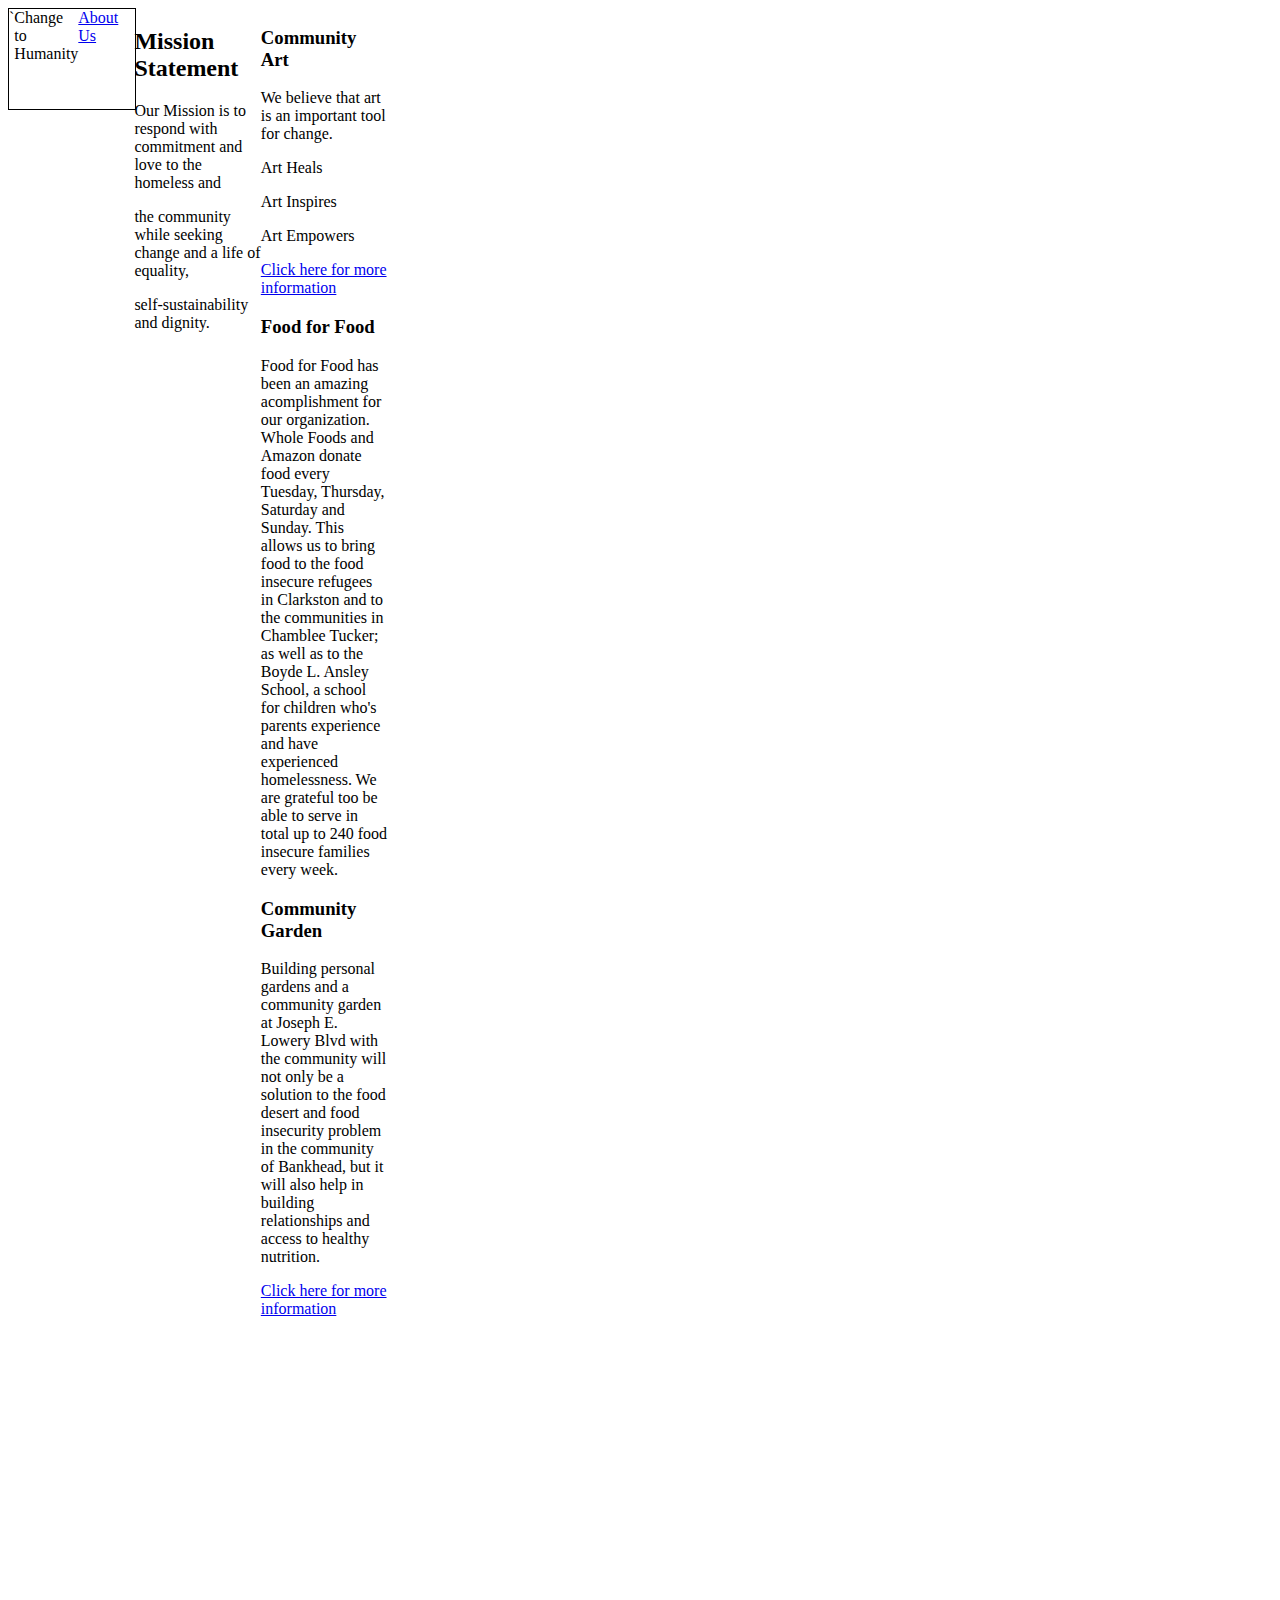
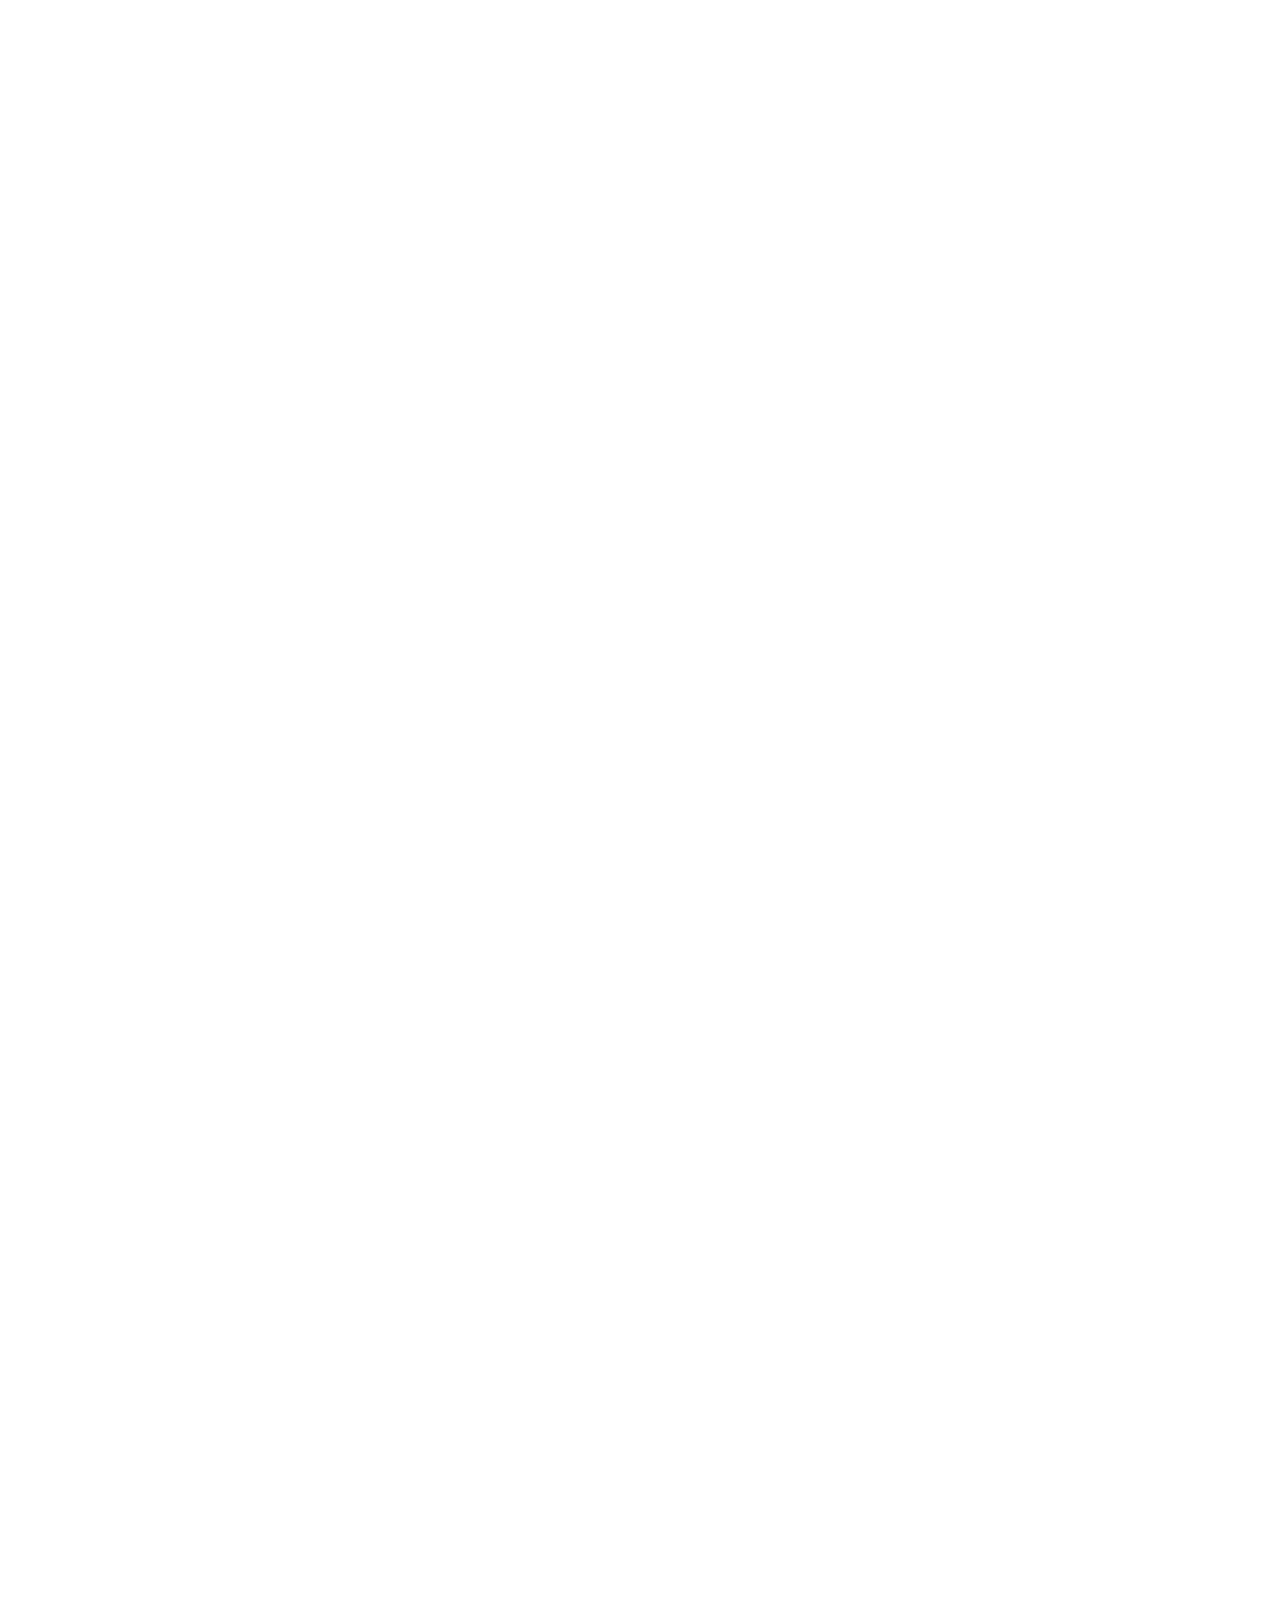
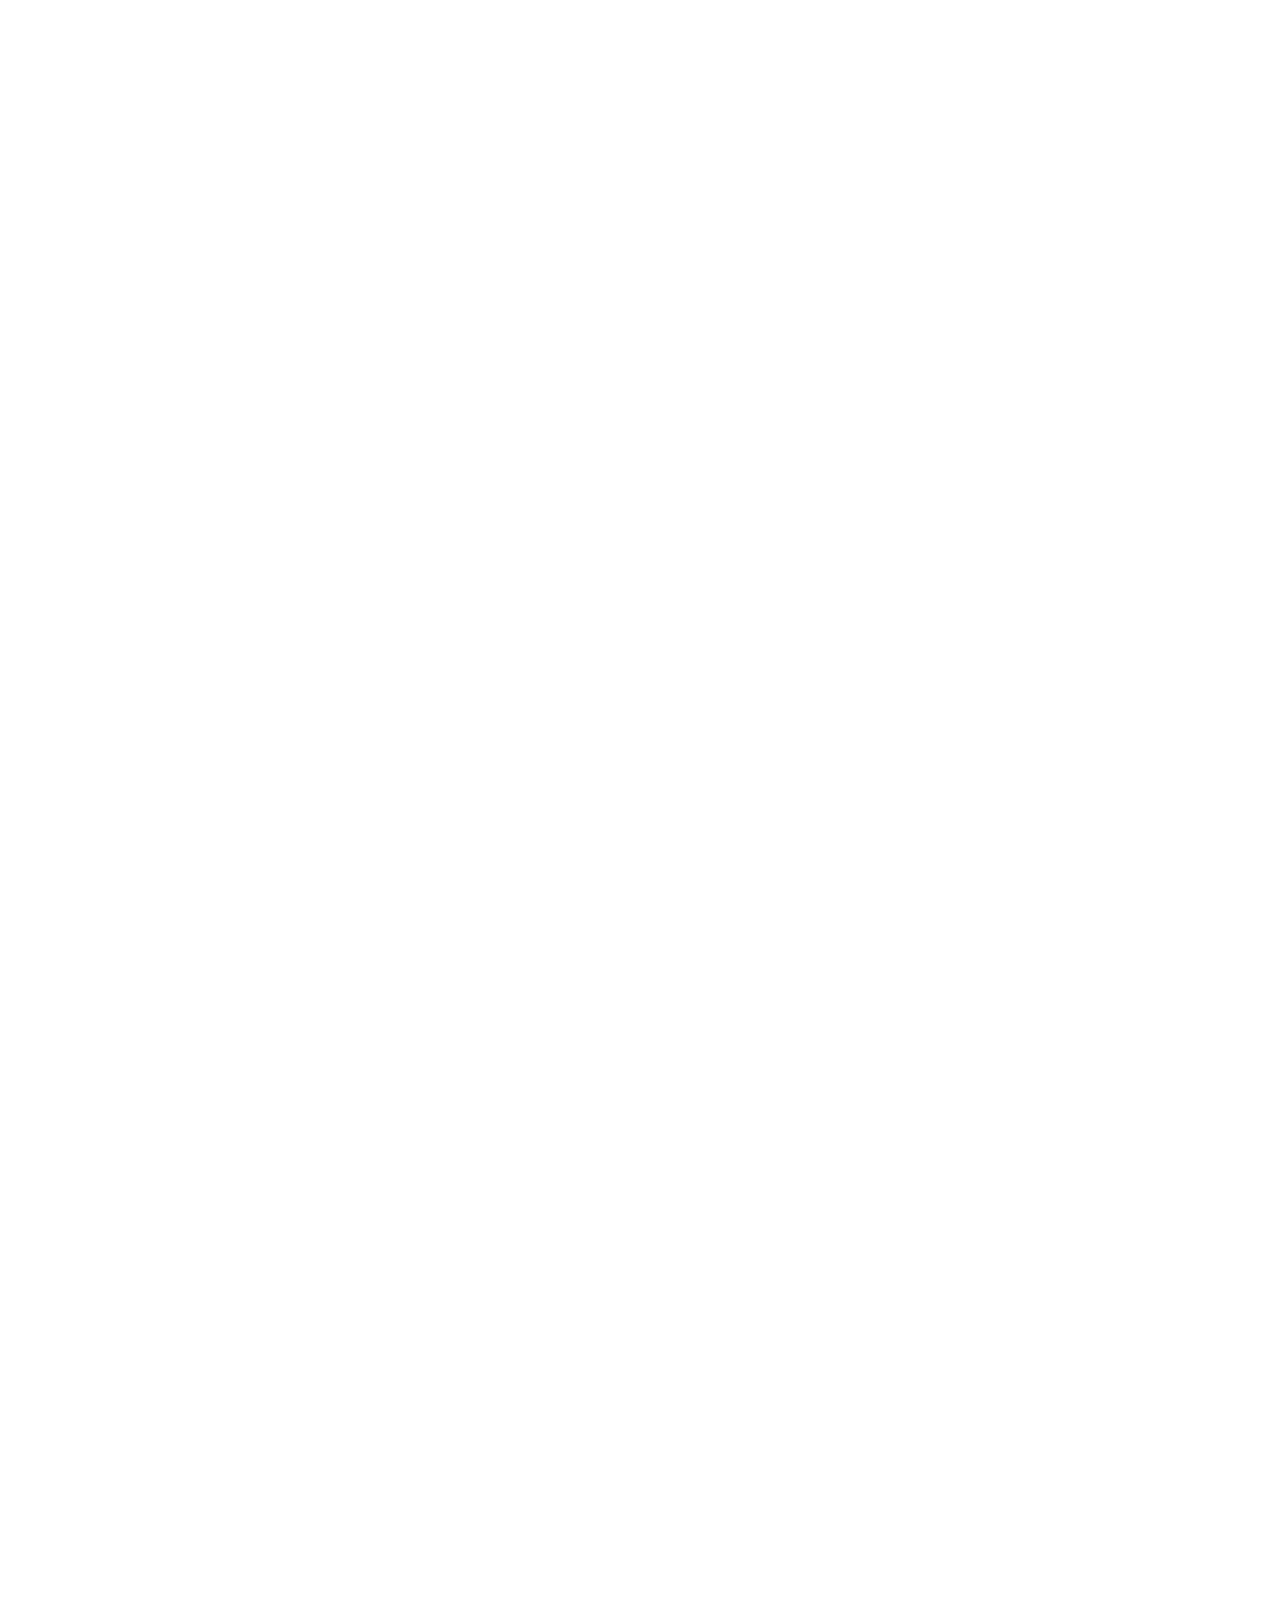
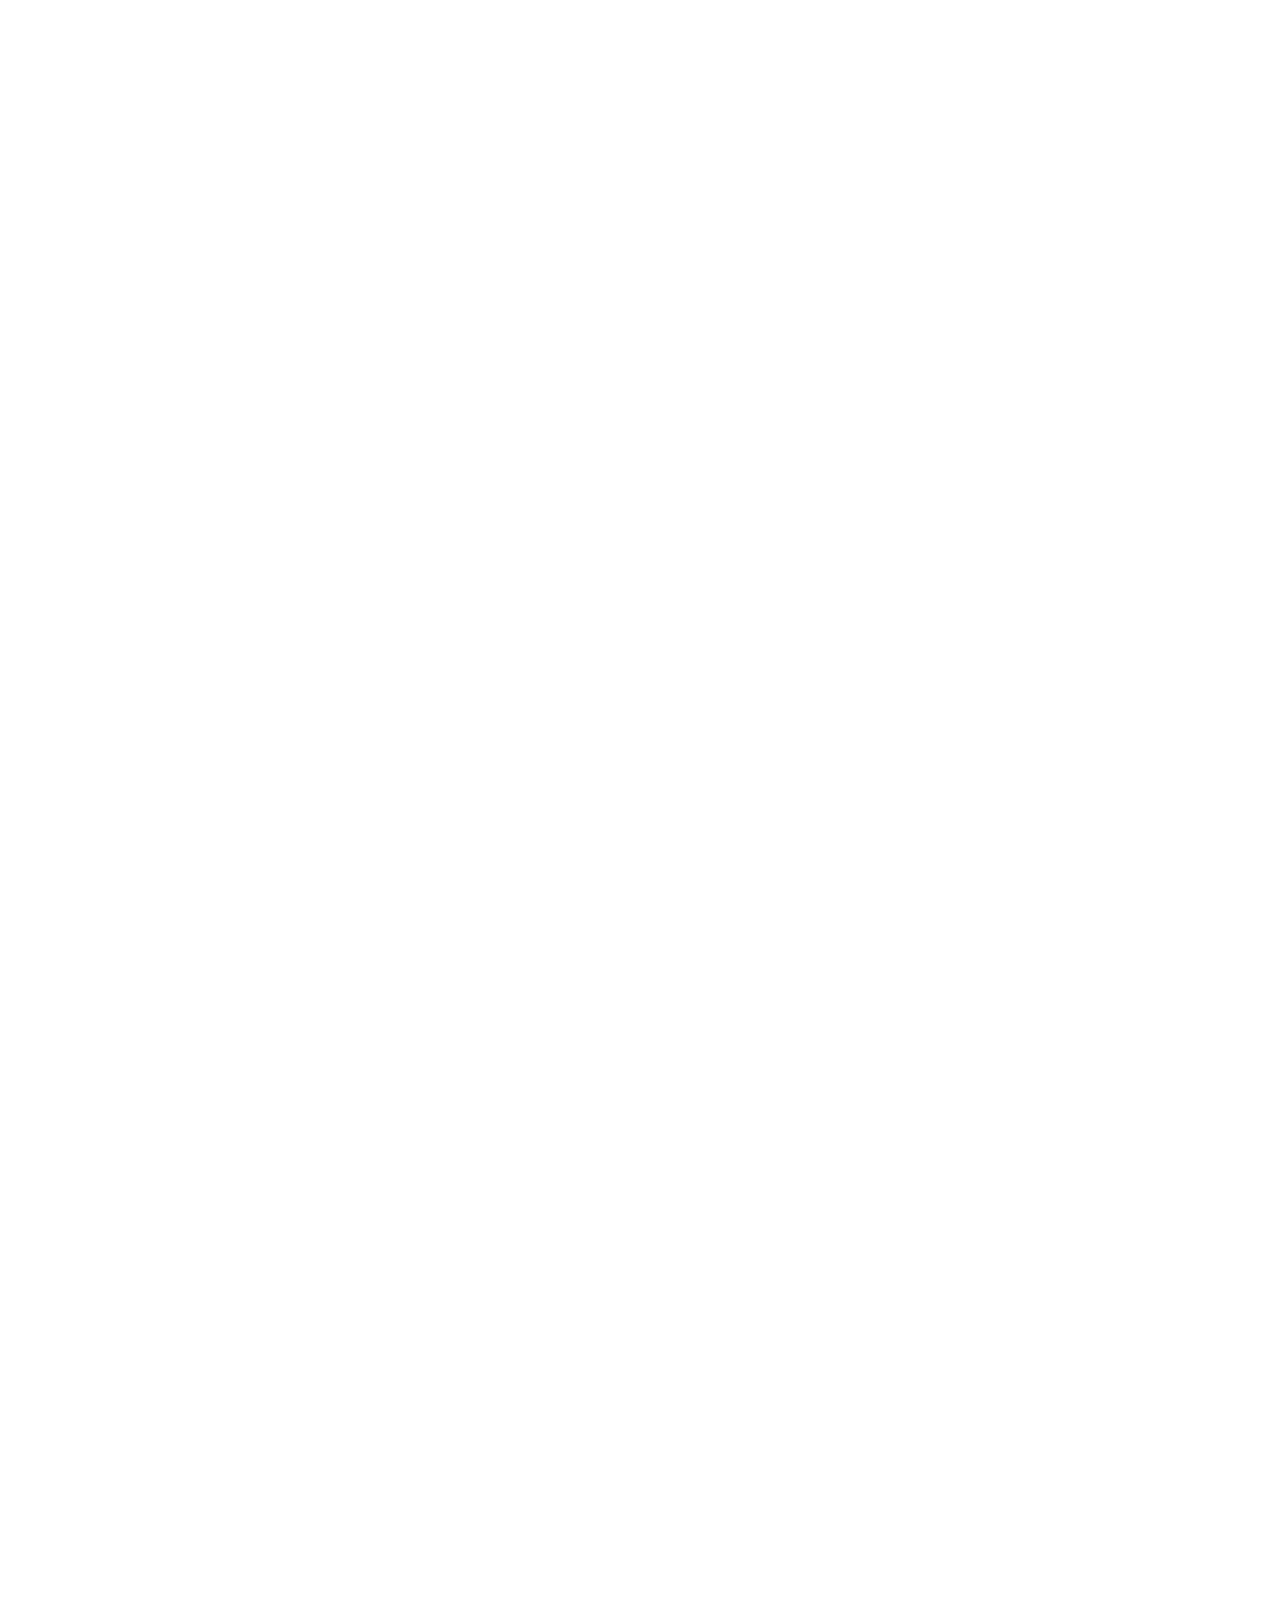
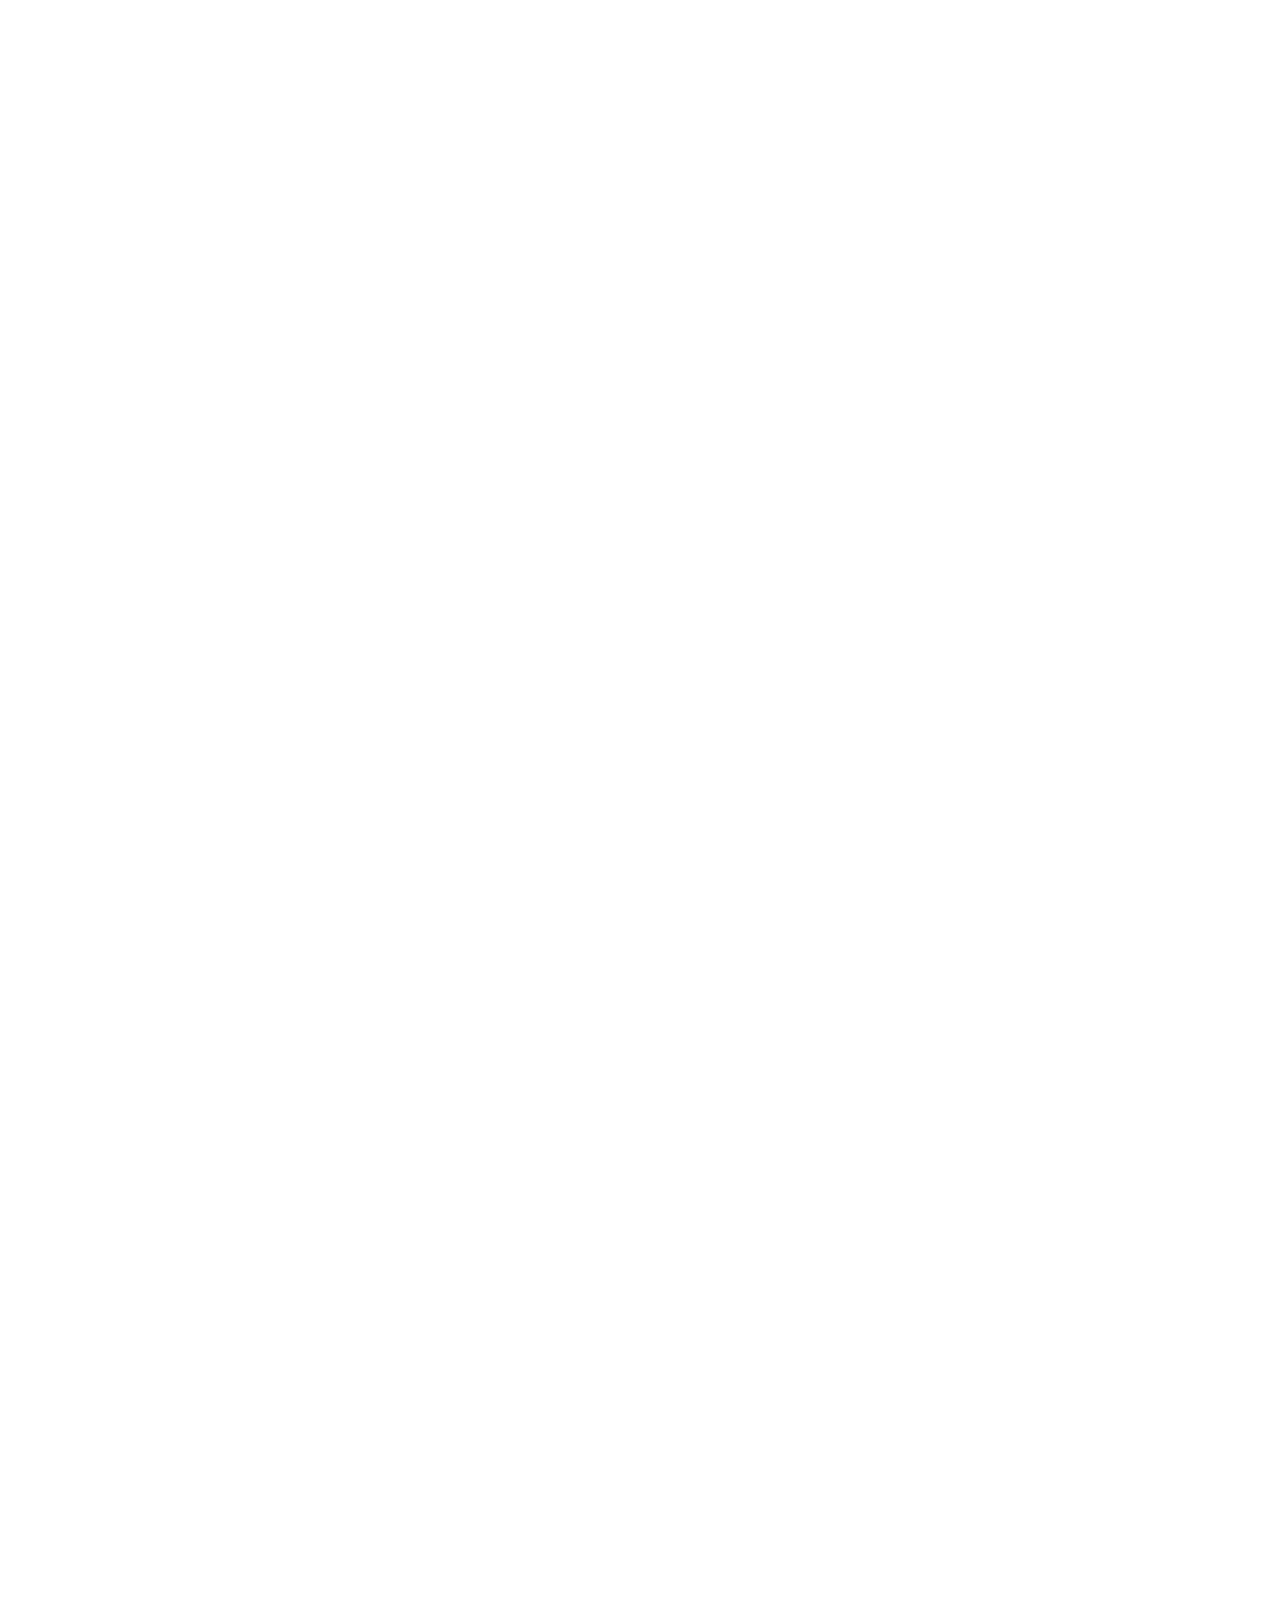
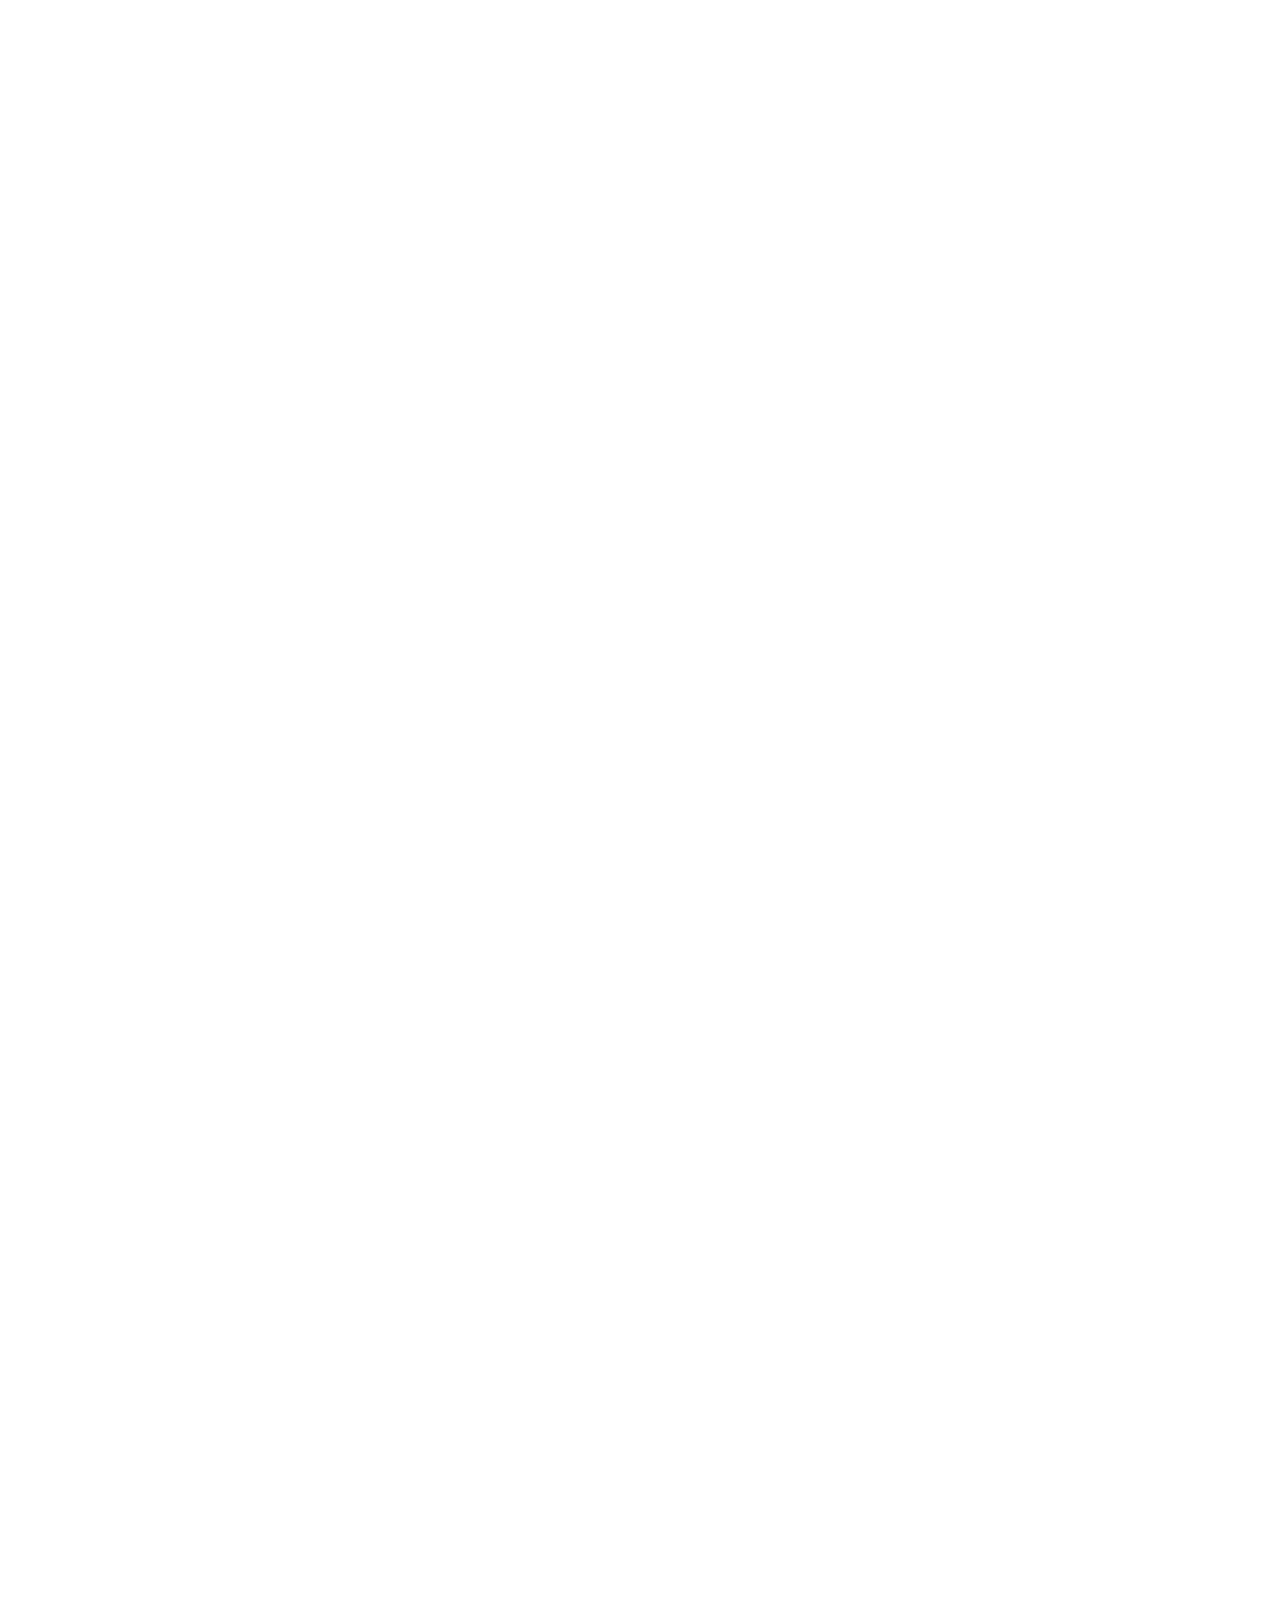
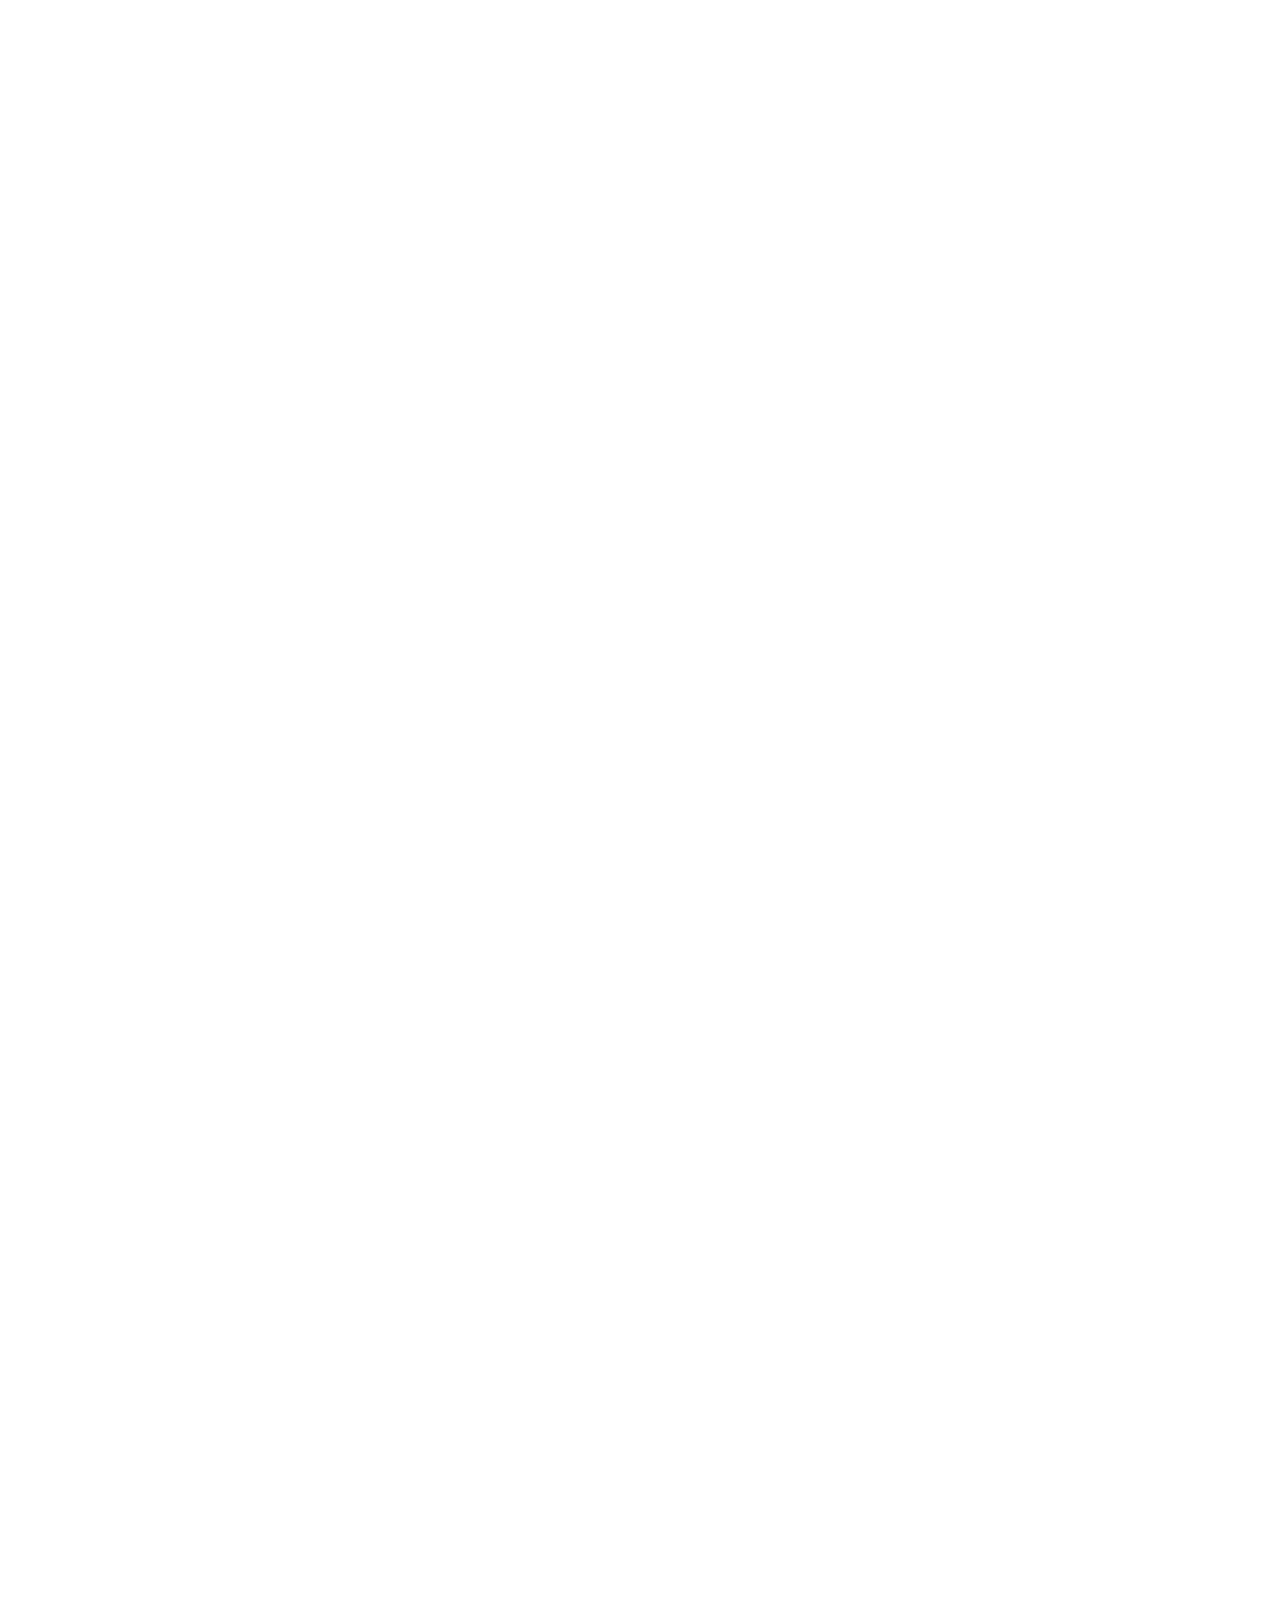
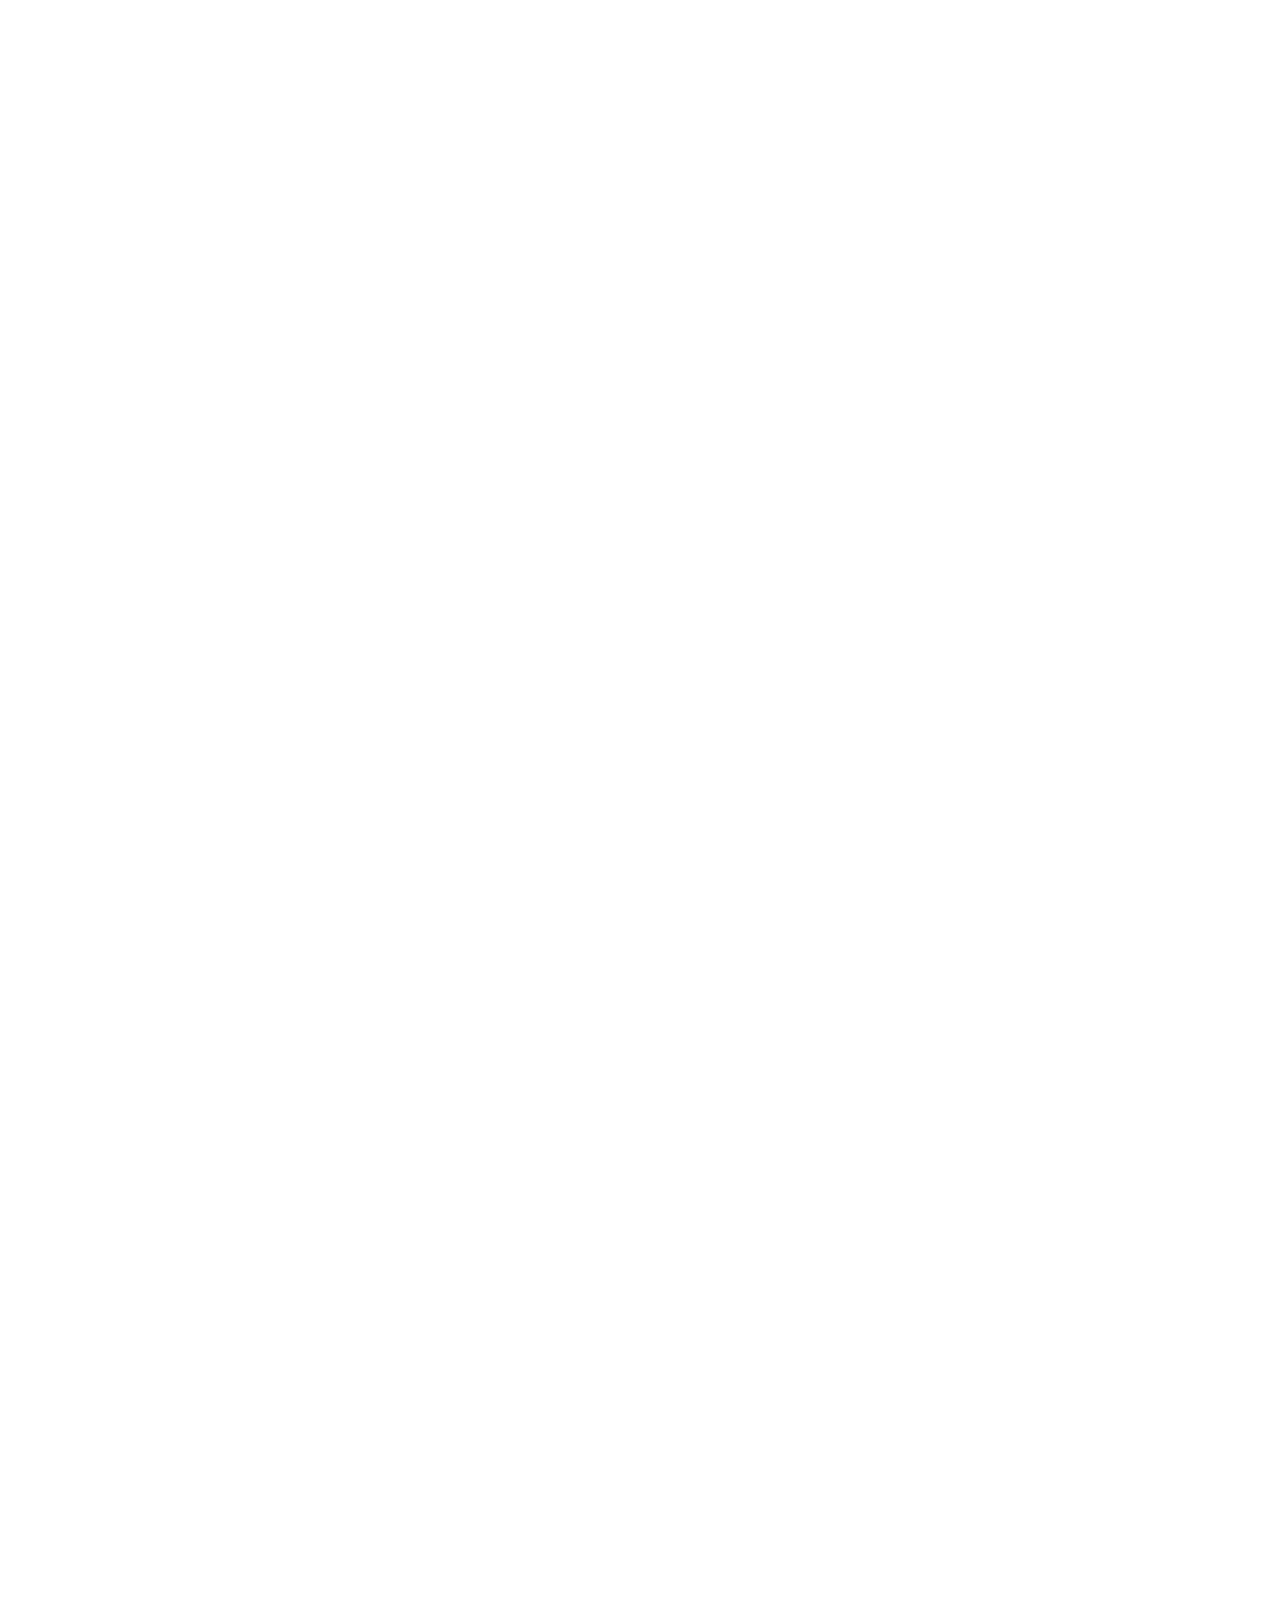
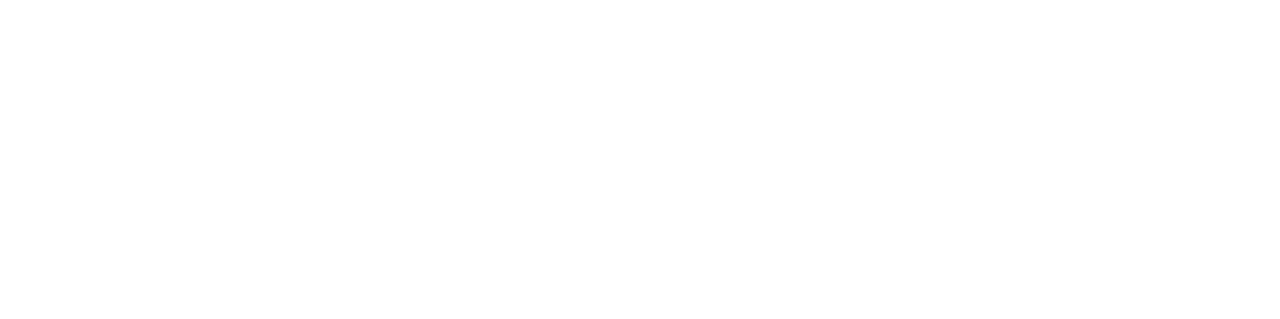
==== index.html @ 5e3e8aa6 "Create repo- brought in files" ====
<!DOCTYPE html>

<html>
  <head>
    <link rel="shortcut icon" href="./assets/image/favicon.ico" type="image/x-icon">
    <link rel="stylesheet" href="./assets/css/styles.css" type="text/css">
    <title>
    Change to Humanity 
    </title>
  </head>

  <body>
    <div class="container">

      <div class="box1"
          <h1>Change to Humanity</h1>
      </div>

      `<div class="box2"
          <link><a href="./secondindex.html">About Us</a></link> 
      </div>
      
    </div>  
   

    <div class="mission-section">
        <h2>Mission Statement</h2>
        <p>Our Mission is to respond with commitment and love to the homeless and</p>
        <p>the community while seeking change and a life of equality,</p>
        <p>self-sustainability and dignity.</p>
    </div>

    <div class="project-section">
      <div class="community-art">
        <h3>Community Art</h3>
        <p>We believe that art is an important tool for change.</p>
        <p>Art Heals</p>
        <p>Art Inspires</p>
        <p>Art Empowers</p>
        <link><a href="http://www.changetohumanity.org/wp-content/uploads/2019/11/Community-Art-Center.pdf">Click here for more information</a></link>
        </div>

        <div class="food-for-food">
          <h3>Food for Food</h3>
          <p>Food for Food has been an amazing acomplishment for our organization.
          Whole Foods and Amazon donate food every Tuesday, Thursday, Saturday and Sunday.
          This allows us to bring food to the food insecure refugees in Clarkston 
          and to the communities in Chamblee Tucker; as well as to the Boyde L. Ansley School,
          a school for children who's parents experience and have experienced homelessness.
          We are grateful too be able to serve in total up to 240 food insecure families every week.
        </p>
        </div>

        <div class="Community Garden"> 
          <h3>Community Garden</h3>
          <p>Building personal gardens and a community garden at
             Joseph E. Lowery Blvd with the community will not only 
             be a solution to the food desert and food insecurity problem 
             in the community of Bankhead, but it will also help in
              building relationships and access to healthy nutrition.</p>
              <link> <a href="http://www.changetohumanity.org/wp-content/uploads/2019/10/Community-Garden-at-Joseph-E-Lowery.pdf">Click here for more information</a></link>
        </div>
      </div>


  </body>
</html>
---- assets/css/styles.css ----
body {
    display: grid;
    grid-template: repeat(10, 1fr) / repeat(10, 1fr);
}
.container{
    display: flex; 
    border: 1px solid black;
    width: 100%;
    height: 100px;
    background-color: white; 
    align-content: center:
}

.box1 {
    flex: 1;
    order: 1;
   
    justify-content: center;
}

.box2 {
    flex: 1;
    order: 2;
}
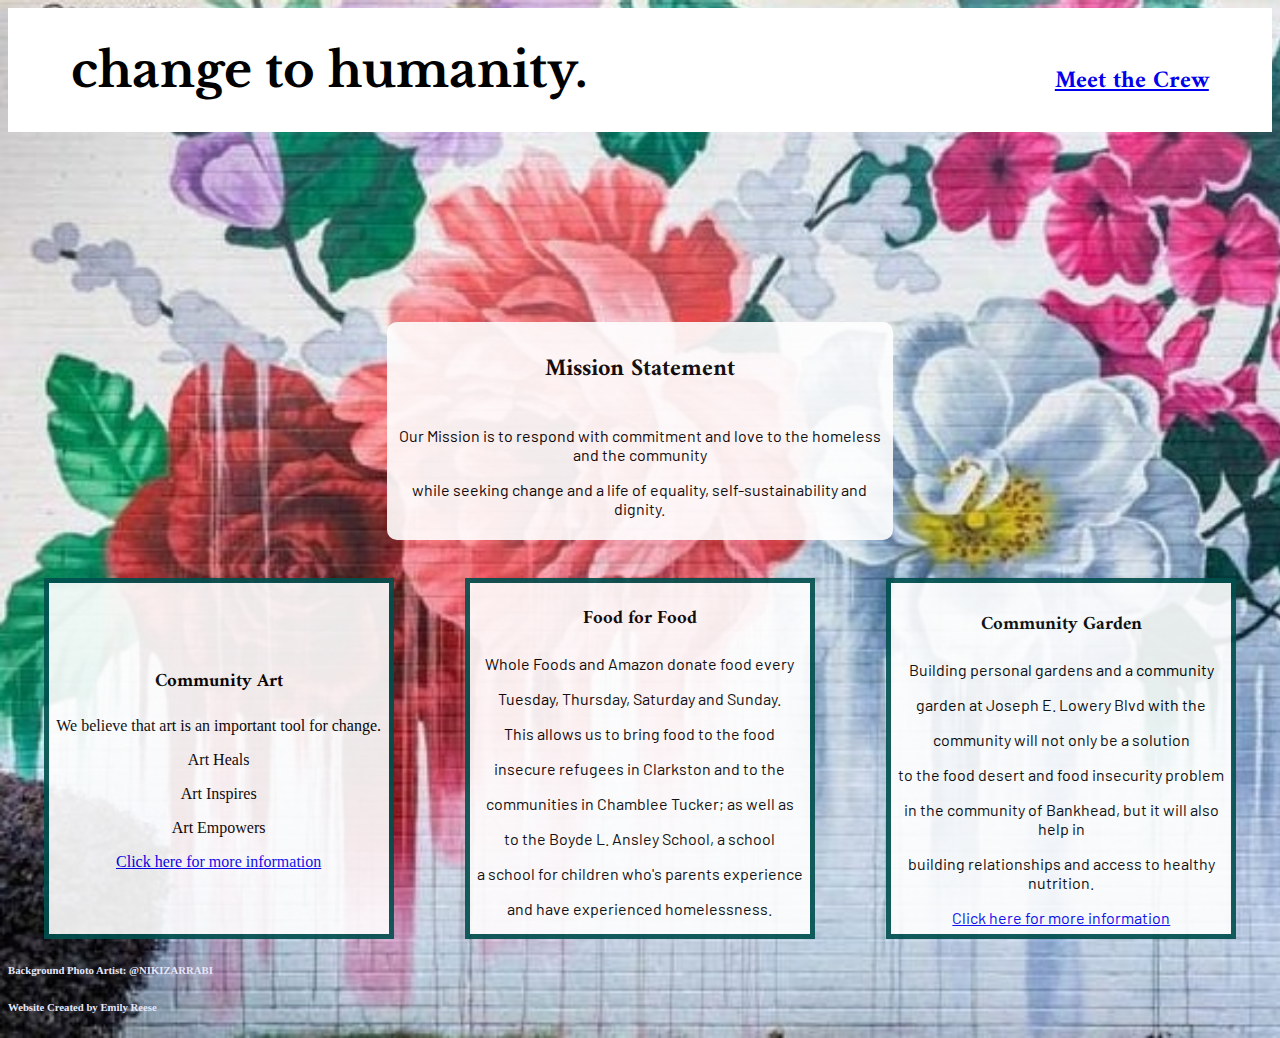
==== commit 33fed317: "Created second and third html page and 2 style.css files." ====
--- a/index.html
+++ b/index.html
@@ -1,67 +1,110 @@
 <!DOCTYPE html>
-
+<!--HEADING-->
 <html>
   <head>
+    <!--STYLEESHEETS-->
     <link rel="shortcut icon" href="./assets/image/favicon.ico" type="image/x-icon">
     <link rel="stylesheet" href="./assets/css/styles.css" type="text/css">
     <title>
     Change to Humanity 
     </title>
+    <!--FONTS-->
+    <link rel="preconnect" href="https://fonts.googleapis.com">
+    <link rel="preconnect" href="https://fonts.gstatic.com" crossorigin>
+    <link href="https://fonts.googleapis.com/css2?family=Amiri&family=Barlow&family=Bitter:wght@300&family=Libre+Baskerville&display=swap" rel="stylesheet">
+
   </head>
 
   <body>
-    <div class="container">
-
-      <div class="box1"
-          <h1>Change to Humanity</h1>
+<!--HEADER-->
+    <header>
+      
+      <div class="box" id="logo">
+          <h1>change to humanity.</h1>
       </div>
 
-      `<div class="box2"
-          <link><a href="./secondindex.html">About Us</a></link> 
+      <div class="box" id="about-us">
+        <h2><a href="./secondindex.html">Meet the Crew</a></h2> 
       </div>
       
-    </div>  
-   
+    </header>
+      
 
-    <div class="mission-section">
-        <h2>Mission Statement</h2>
-        <p>Our Mission is to respond with commitment and love to the homeless and</p>
-        <p>the community while seeking change and a life of equality,</p>
-        <p>self-sustainability and dignity.</p>
-    </div>
+<!--MISSION STATEMENT-->
 
-    <div class="project-section">
-      <div class="community-art">
-        <h3>Community Art</h3>
-        <p>We believe that art is an important tool for change.</p>
-        <p>Art Heals</p>
-        <p>Art Inspires</p>
-        <p>Art Empowers</p>
-        <link><a href="http://www.changetohumanity.org/wp-content/uploads/2019/11/Community-Art-Center.pdf">Click here for more information</a></link>
+    <section class="mission-section">
+
+       <section class="title">
+        <div>
+          <h2>Mission Statement</h2>
+        </div>
+       </section>
+
+      <section class="paragraph" id="mission-paragraph">
+        <div>
+          <p>Our Mission is to respond with commitment and love to the homeless and the community </p>
+          <p>while seeking change and a life of equality, self-sustainability and dignity. </p>
+        </div>
+      </section>
+
+    </section>
+
+    <!--PROJECTS-->
+
+    <section class="project-section">
+
+      <section class="section" id="first-section">
+        <div class="title">
+          <h3>Community Art</h3>
+        </div>
+  
+        <div class="paragraph"></div>
+          <p>We believe that art is an important tool for change.</p>
+          <p>Art Heals</p>
+          <p>Art Inspires</p>
+          <p>Art Empowers</p>
+          <link><a href="http://www.changetohumanity.org/wp-content/uploads/2019/11/Community-Art-Center.pdf">Click here for more information</a></link>
+        </div>
+      </section> 
+    
+      <section class="section id="second-section">
+        <div class="title">
+          <h3>Food for Food</h3>
+        </div>
+        <div class="paragraph">
+          <p>Whole Foods and Amazon donate food every</p> 
+          <p>Tuesday, Thursday, Saturday and Sunday.</p>
+          <p>This allows us to bring food to the food </p>
+          <p>insecure refugees in Clarkston and to the </p>  
+          <p>communities in Chamblee Tucker; as well as</p>
+          <p>to the Boyde L. Ansley School, a school</p> 
+          <p>a school for children who's parents experience</p>
+          <p>and have experienced homelessness.</p>
+      </section>
+
+      <section class="section" id="third-section"> 
+        <div class="title">
+           <h3>Community Garden</h3>
         </div>
 
-        <div class="food-for-food">
-          <h3>Food for Food</h3>
-          <p>Food for Food has been an amazing acomplishment for our organization.
-          Whole Foods and Amazon donate food every Tuesday, Thursday, Saturday and Sunday.
-          This allows us to bring food to the food insecure refugees in Clarkston 
-          and to the communities in Chamblee Tucker; as well as to the Boyde L. Ansley School,
-          a school for children who's parents experience and have experienced homelessness.
-          We are grateful too be able to serve in total up to 240 food insecure families every week.
-        </p>
+        <div class="paragraph">
+          <p>Building personal gardens and a community</p>
+          <p>garden at Joseph E. Lowery Blvd with the</p> 
+          <p>community will not only be a solution </p>
+          <p> to the food desert and food insecurity problem </p>
+          <p> in the community of Bankhead, but it will also help in</p>
+          <p> building relationships and access to healthy nutrition.</p>
+            <link> <a href="http://www.changetohumanity.org/wp-content/uploads/2019/10/Community-Garden-at-Joseph-E-Lowery.pdf">Click here for more information</a></link>
         </div>
+      </section>
 
-        <div class="Community Garden"> 
-          <h3>Community Garden</h3>
-          <p>Building personal gardens and a community garden at
-             Joseph E. Lowery Blvd with the community will not only 
-             be a solution to the food desert and food insecurity problem 
-             in the community of Bankhead, but it will also help in
-              building relationships and access to healthy nutrition.</p>
-              <link> <a href="http://www.changetohumanity.org/wp-content/uploads/2019/10/Community-Garden-at-Joseph-E-Lowery.pdf">Click here for more information</a></link>
-        </div>
-      </div>
+    </section>
 
+    <footer>
+      <h6> Background Photo Artist: @NIKIZARRABI</h6>
+      <h6> Website Created by Emily Reese</h6>
+    </footer>
 
   </body>
+
 </html>--- a/assets/css/styles.css
+++ b/assets/css/styles.css
@@ -1,26 +1,114 @@
+/* HEADER */
+* {
+    box-sizing: border-box;
+}
+
+/*FONT FAMILIIES: 
+
+font-family: 'Amiri', serif;
+font-family: 'Barlow', sans-serif;
+font-family: 'Bitter', serif;
+font-family: 'Libre Baskerville', serif;
+*/
+
+:root {
+    --light:#FFB0AB;
+    --primary:#FF988F;
+    --secondary: #8fffc1;
+    --dark: #004F4E;
+    --tertiary: #b32519;
+    
+}
+header {
+    display: flex; 
+    justify-content: space-between;
+    align-items: baseline;
+    background-color: white; 
+    color: black;
+    margin-bottom: 0.5%;
+}
+header #logo {
+    margin-left: 5%;
+    font-size: 1.5em;
+    font-family: 'Libre Baskerville', serif;
+}
+
+.box {
+    margin: 0;
+}
+
+header #about-us {
+    margin-right: 5%;  
+    color: black; 
+    font-family: 'Amiri', serif;
+}
 
 body {
-    display: grid;
-    grid-template: repeat(10, 1fr) / repeat(10, 1fr);
+    background-image: url(../image/communityart.jpeg);
+    background-repeat: no-repeat;
+    background-size: cover;
+
 }
-.container{
-    display: flex; 
-    border: 1px solid black;
-    width: 100%;
-    height: 100px;
-    background-color: white; 
-    align-content: center:
+/* MISSION STATEMENT */
+.mission-section {
+    background-color: white;
+    width: 40%;
+    padding: 0.5%;
+    display: flex;
+    flex-direction: column;
+    justify-content: center;
+    margin-left: 30%;
+    margin-top: 15%;
+    border-radius: 10px;
+    opacity: 0.9;
 }
 
-.box1 {
-    flex: 1;
-    order: 1;
-   
-    justify-content: center;
+
+.mission-section .title {
+    text-align: center;
+    font-family: 'Amiri', serif;
 }
 
-.box2 {
-    flex: 1;
-    order: 2;
+.mission-section .paragraph {
+    text-align: center;
+    font-family: 'Barlow', sans-serif;
 }
 
+/*PROJECTS*/
+
+.title {
+    font-family: 'Amiri', serif;
+}
+
+.paragraph {
+    font-family: 'Barlow', sans-serif;
+}
+@media screen and (max-width: 768px) {
+    .project-section{
+        flex-direction: column;
+        width: 75%;
+    }
+}
+
+.project-section {
+    display: flex;
+    justify-content: space-around;
+    margin-top: 3%;
+}
+
+.section {
+    flex-basis: 350px;
+    border: 5px solid var(--dark);
+    text-align: center;
+    align-content: center;
+    background-color: white;
+    opacity: 0.9;
+    /* box-shadow: 20px 0px 20px -10px rgba(0,0,0,0.75);
+    border-radius: 10px; */
+}
+
+/* FOOTER */
+
+footer {
+    color: lavender;
+}
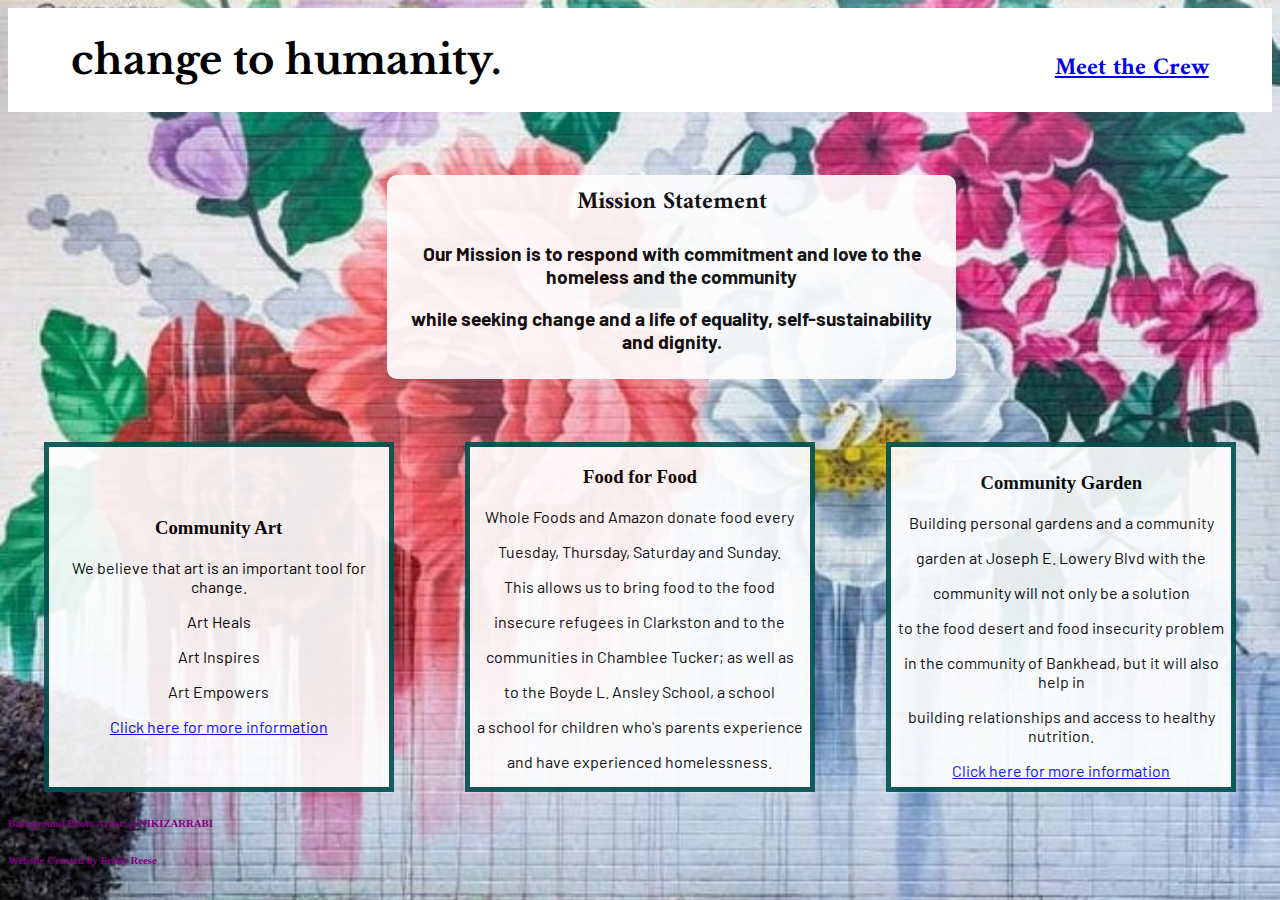
==== commit 6cc623b0: "Cleaned up code by deleting divs and sections." ====
--- a/index.html
+++ b/index.html
@@ -5,9 +5,11 @@
     <!--STYLEESHEETS-->
     <link rel="shortcut icon" href="./assets/image/favicon.ico" type="image/x-icon">
     <link rel="stylesheet" href="./assets/css/styles.css" type="text/css">
+
     <title>
-    Change to Humanity 
+      Change to Humanity 
     </title>
+
     <!--FONTS-->
     <link rel="preconnect" href="https://fonts.googleapis.com">
     <link rel="preconnect" href="https://fonts.gstatic.com" crossorigin>
@@ -15,62 +17,43 @@
 
   </head>
 
-  <body>
+
 <!--HEADER-->
     <header>
-      
-      <div class="box" id="logo">
-          <h1>change to humanity.</h1>
-      </div>
+      <h1>change to humanity.</h1>
 
-      <div class="box" id="about-us">
+      <div class="aboutus">
         <h2><a href="./secondindex.html">Meet the Crew</a></h2> 
       </div>
-      
     </header>
       
-
 <!--MISSION STATEMENT-->
-
+  <body>
     <section class="mission-section">
-
-       <section class="title">
-        <div>
-          <h2>Mission Statement</h2>
-        </div>
-       </section>
-
-      <section class="paragraph" id="mission-paragraph">
-        <div>
-          <p>Our Mission is to respond with commitment and love to the homeless and the community </p>
-          <p>while seeking change and a life of equality, self-sustainability and dignity. </p>
-        </div>
-      </section>
-
+      <h2>Mission Statement</h2>
+      <div class="paragraph">
+        <p>Our Mission is to respond with commitment and love to the homeless and the community </p>
+        <p>while seeking change and a life of equality, self-sustainability and dignity. </p>
+      </div>
     </section>
 
     <!--PROJECTS-->
 
     <section class="project-section">
-
-      <section class="section" id="first-section">
-        <div class="title">
+        <section class="program">
           <h3>Community Art</h3>
-        </div>
-  
-        <div class="paragraph"></div>
-          <p>We believe that art is an important tool for change.</p>
-          <p>Art Heals</p>
-          <p>Art Inspires</p>
-          <p>Art Empowers</p>
-          <link><a href="http://www.changetohumanity.org/wp-content/uploads/2019/11/Community-Art-Center.pdf">Click here for more information</a></link>
-        </div>
-      </section> 
+          <div class="paragraph">
+            <p>We believe that art is an important tool for change.</p>
+            <p>Art Heals</p>
+            <p>Art Inspires</p>
+            <p>Art Empowers</p>
+            <link><a href="http://www.changetohumanity.org/wp-content/uploads/2019/11/Community-Art-Center.pdf">Click here for more information</a></link>
+          </div>
+        </section>
+     
     
-      <section class="section id="second-section">
-        <div class="title">
-          <h3>Food for Food</h3>
-        </div>
+      <section class="program">
+        <h3>Food for Food</h3>
         <div class="paragraph">
           <p>Whole Foods and Amazon donate food every</p> 
           <p>Tuesday, Thursday, Saturday and Sunday.</p>
@@ -82,22 +65,18 @@
           <p>and have experienced homelessness.</p>
       </section>
 
-      <section class="section" id="third-section"> 
-        <div class="title">
-           <h3>Community Garden</h3>
-        </div>
-
-        <div class="paragraph">
-          <p>Building personal gardens and a community</p>
-          <p>garden at Joseph E. Lowery Blvd with the</p> 
-          <p>community will not only be a solution </p>
-          <p> to the food desert and food insecurity problem </p>
-          <p> in the community of Bankhead, but it will also help in</p>
-          <p> building relationships and access to healthy nutrition.</p>
+      <section class="program"> 
+        <h3>Community Garden</h3>
+            <div class="paragraph">
+            <p>Building personal gardens and a community</p>
+            <p>garden at Joseph E. Lowery Blvd with the</p> 
+            <p>community will not only be a solution </p>
+            <p> to the food desert and food insecurity problem </p>
+            <p> in the community of Bankhead, but it will also help in</p>
+            <p> building relationships and access to healthy nutrition.</p>
             <link> <a href="http://www.changetohumanity.org/wp-content/uploads/2019/10/Community-Garden-at-Joseph-E-Lowery.pdf">Click here for more information</a></link>
-        </div>
+          </div>
       </section>
-
     </section>
 
     <footer>
--- a/assets/css/styles.css
+++ b/assets/css/styles.css
@@ -1,15 +1,15 @@
-/* HEADER */
+
 * {
     box-sizing: border-box;
 }
 
 /*FONT FAMILIIES: 
-
 font-family: 'Amiri', serif;
 font-family: 'Barlow', sans-serif;
 font-family: 'Bitter', serif;
 font-family: 'Libre Baskerville', serif;
 */
+
 
 :root {
     --light:#FFB0AB;
@@ -17,98 +17,116 @@
     --secondary: #8fffc1;
     --dark: #004F4E;
     --tertiary: #b32519;
-    
 }
+/* HEADER */ 
+
 header {
     display: flex; 
     justify-content: space-between;
     align-items: baseline;
     background-color: white; 
     color: black;
-    margin-bottom: 0.5%;
 }
-header #logo {
+
+header h1 {
     margin-left: 5%;
     font-size: 1.5em;
     font-family: 'Libre Baskerville', serif;
+    font-size: 2.5rem;
 }
 
 .box {
     margin: 0;
 }
 
-header #about-us {
+header .aboutus {
     margin-right: 5%;  
     color: black; 
     font-family: 'Amiri', serif;
 }
 
+/*body*/
 body {
     background-image: url(../image/communityart.jpeg);
     background-repeat: no-repeat;
     background-size: cover;
 
 }
+
 /* MISSION STATEMENT */
 .mission-section {
     background-color: white;
-    width: 40%;
+    width: 45%;
     padding: 0.5%;
     display: flex;
     flex-direction: column;
     justify-content: center;
     margin-left: 30%;
-    margin-top: 15%;
+    margin-top: 5%;
     border-radius: 10px;
     opacity: 0.9;
 }
 
 
-.mission-section .title {
+.mission-section h2{
     text-align: center;
     font-family: 'Amiri', serif;
+    margin: 0;
 }
 
 .mission-section .paragraph {
     text-align: center;
     font-family: 'Barlow', sans-serif;
+    font-size: 1.2rem; 
+    font-weight: bold;
+    margin: 0;
+
 }
 
 /*PROJECTS*/
 
-.title {
+.program {
+    flex-basis: 350px;
+    border: 5px solid var(--dark);
+    text-align: center;
+    align-content: center;
+    background-color: white;
+    opacity: 0.9;
+   
+}
+
+.program h2 {
     font-family: 'Amiri', serif;
 }
 
 .paragraph {
     font-family: 'Barlow', sans-serif;
 }
-@media screen and (max-width: 768px) {
-    .project-section{
-        flex-direction: column;
-        width: 75%;
-    }
-}
 
 .project-section {
     display: flex;
     justify-content: space-around;
-    margin-top: 3%;
-}
-
-.section {
-    flex-basis: 350px;
-    border: 5px solid var(--dark);
-    text-align: center;
-    align-content: center;
-    background-color: white;
-    opacity: 0.9;
-    /* box-shadow: 20px 0px 20px -10px rgba(0,0,0,0.75);
-    border-radius: 10px; */
+    margin-top: 5%;
 }
 
 /* FOOTER */
 
 footer {
-    color: lavender;
+    color: purple;
 }
+
+/*MEDIA QUEREIES*/
+
+@media screen and (max-width: 768px) {
+  
+    .project-section{
+        display: flex;
+        flex-direction: column;
+        width: 75%;
+        margin: auto 12.5%;
+        justify-content: center;
+    }
+    .mission-section {
+        padding: 1% 2%;
+    } 
+}
